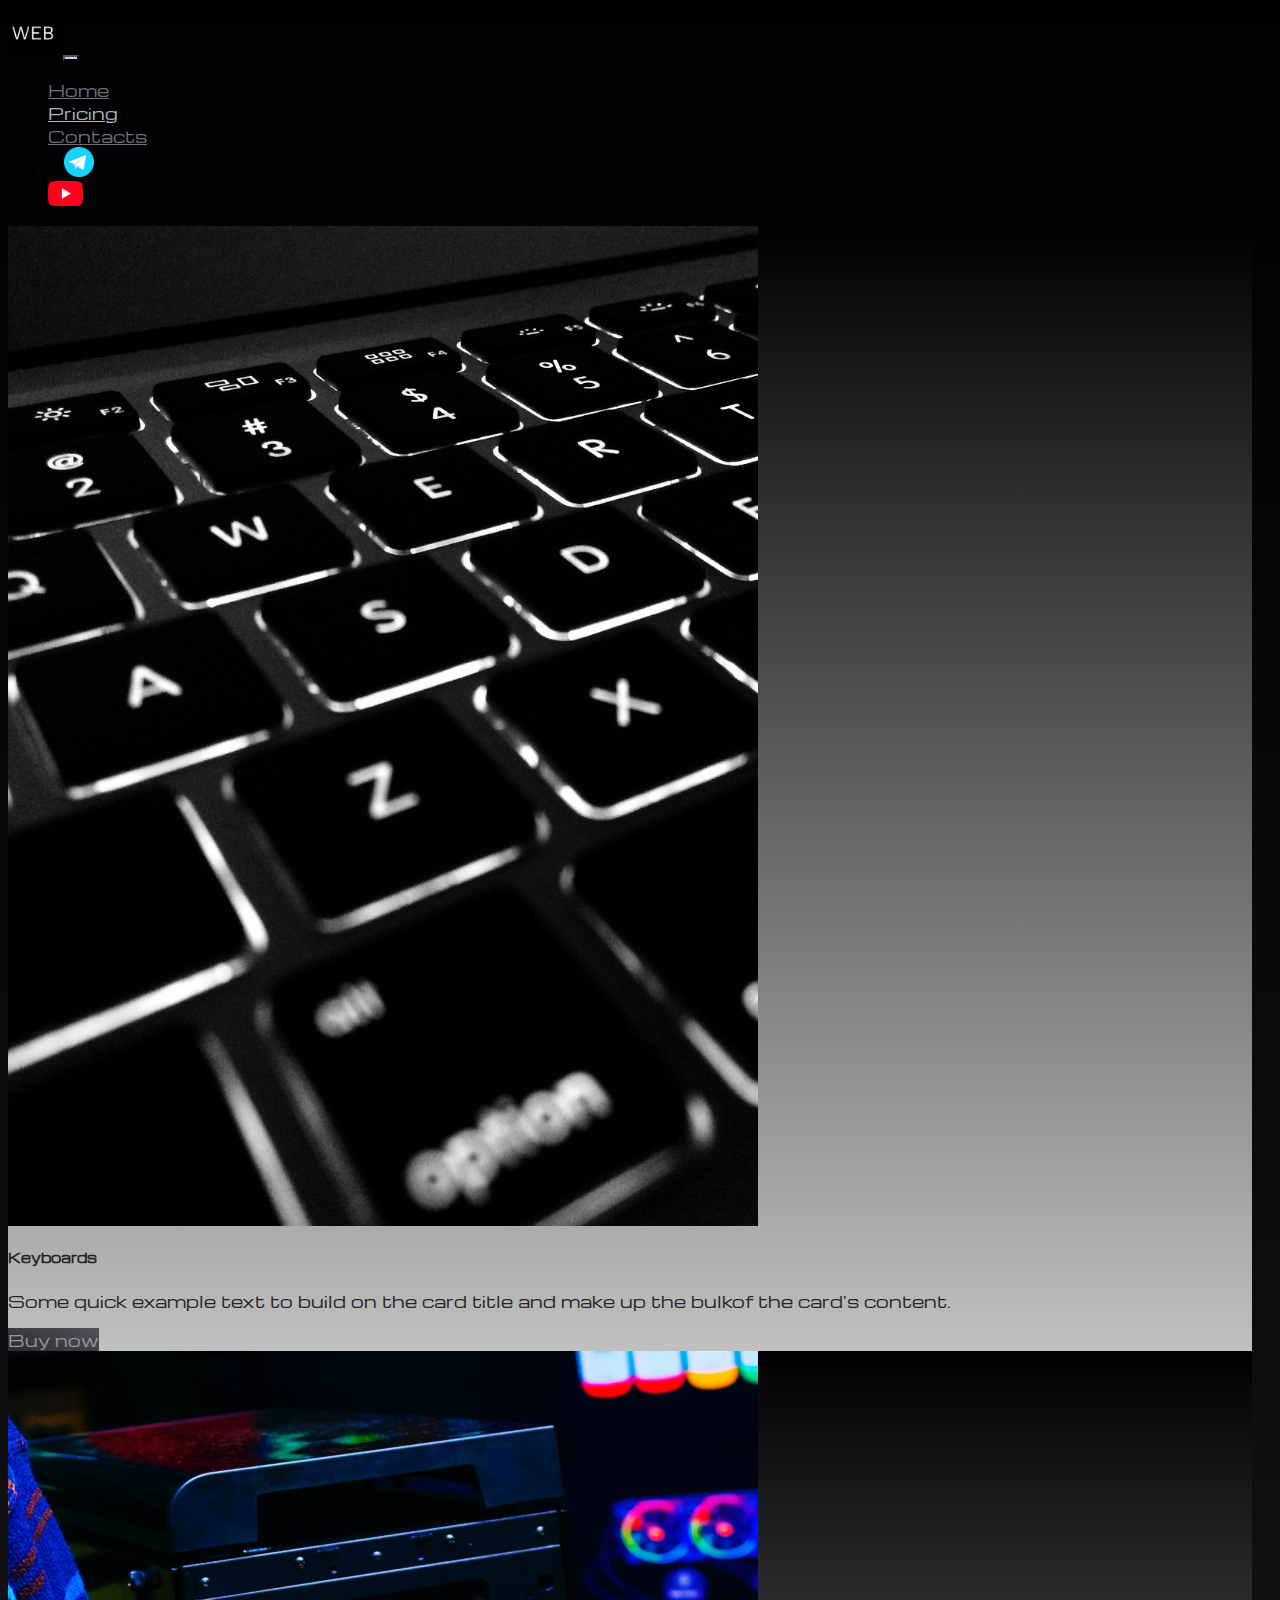
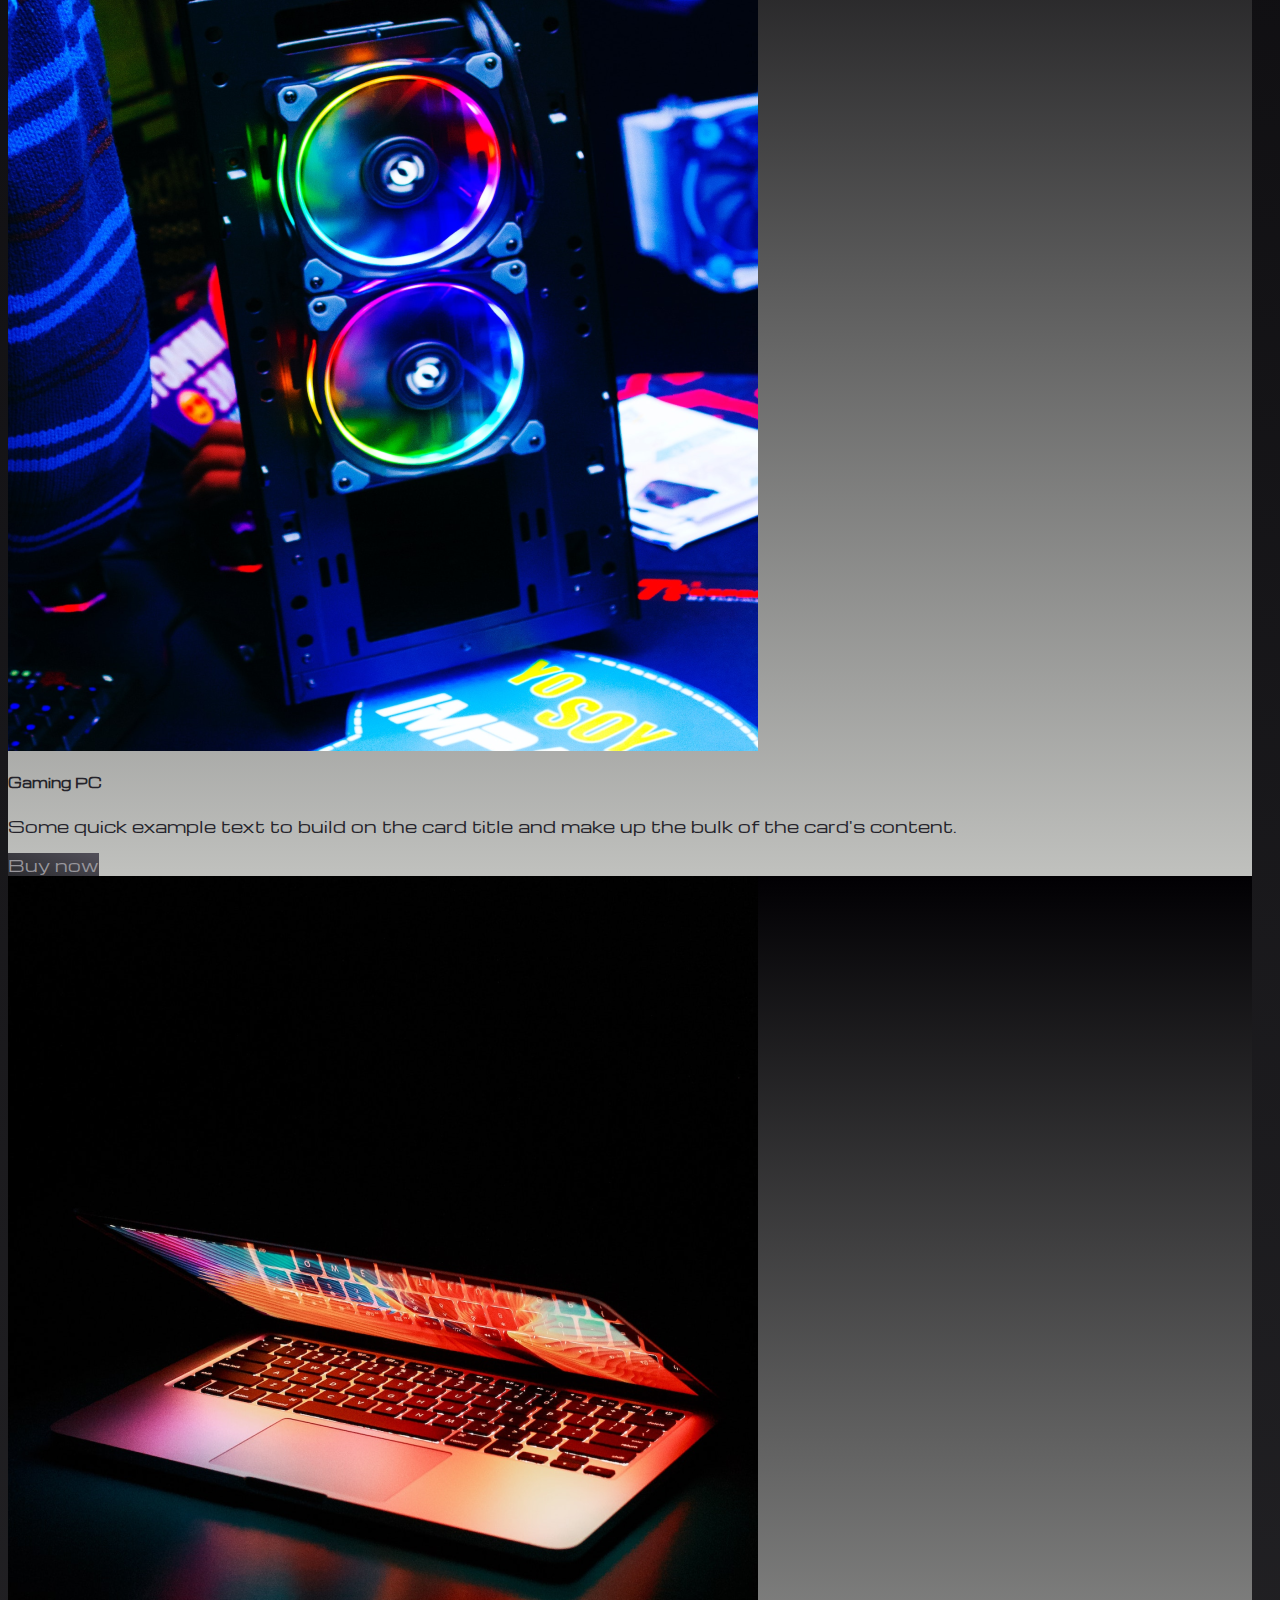
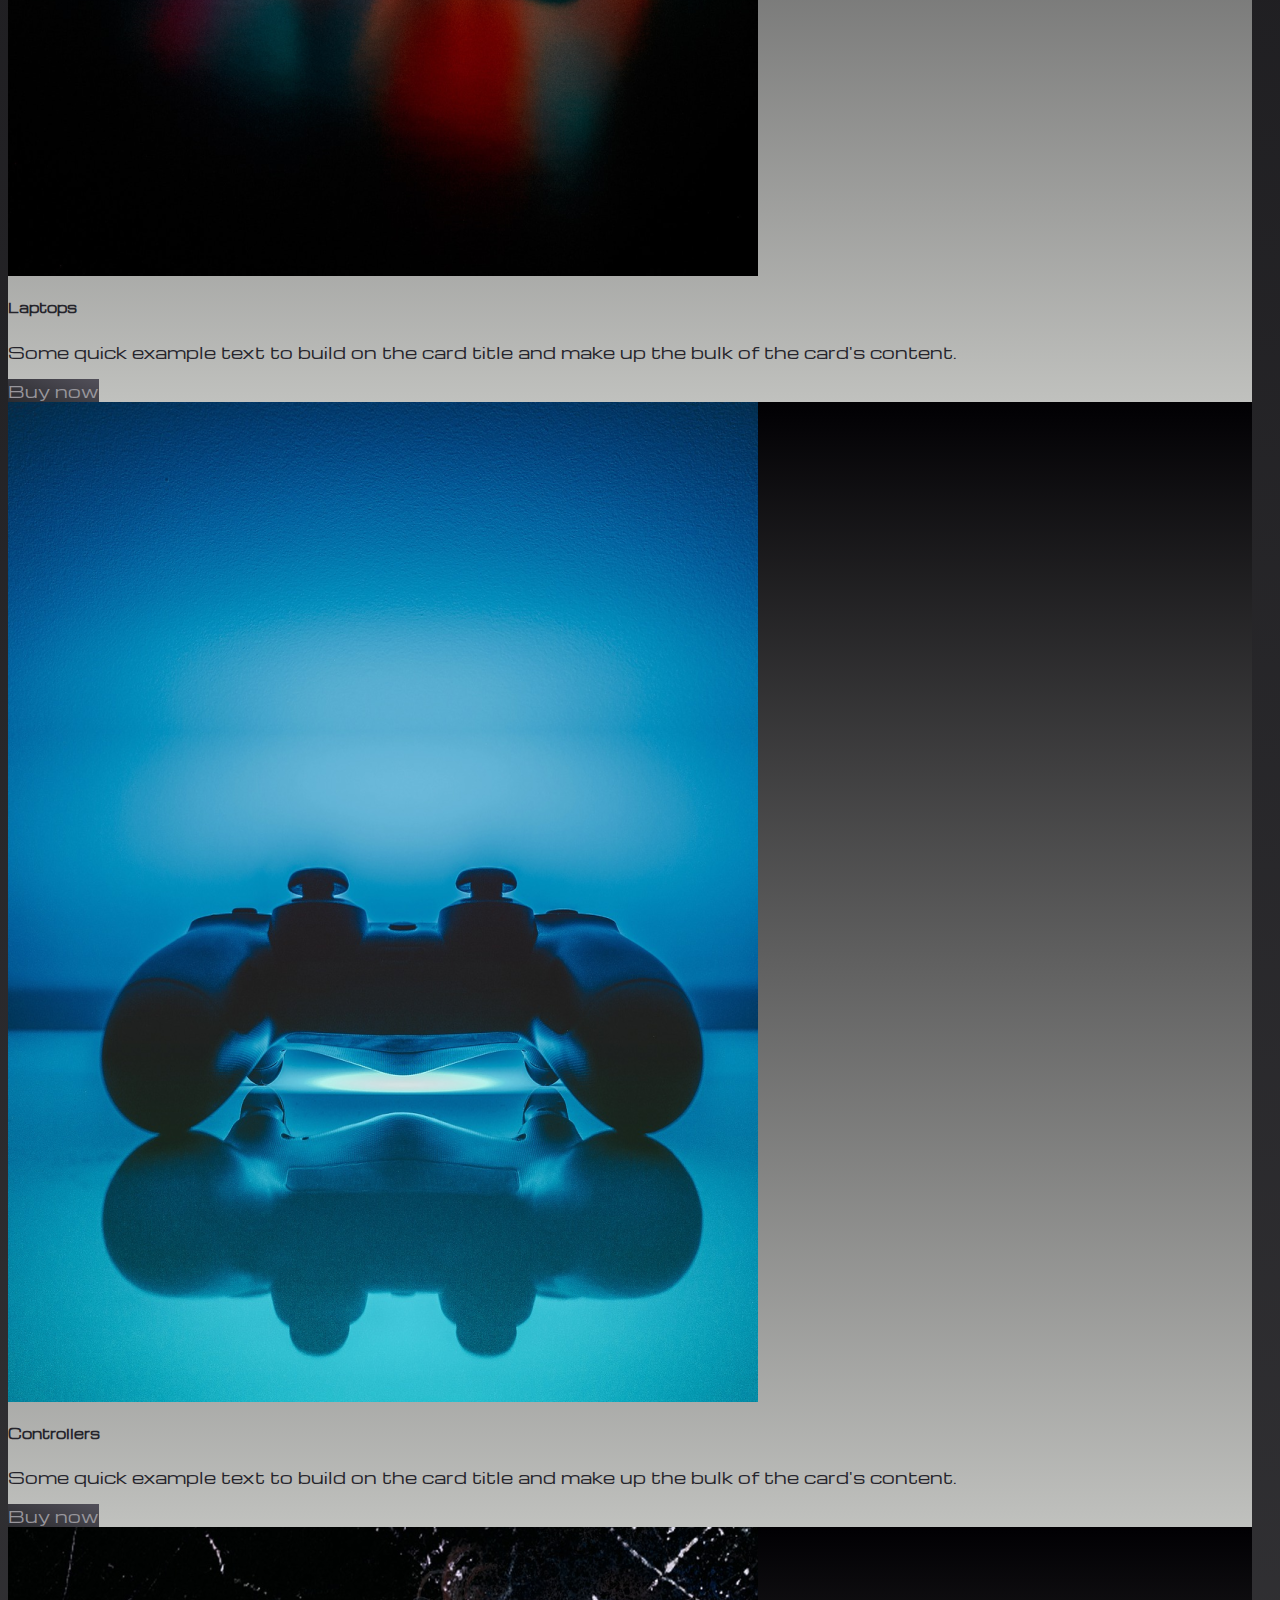
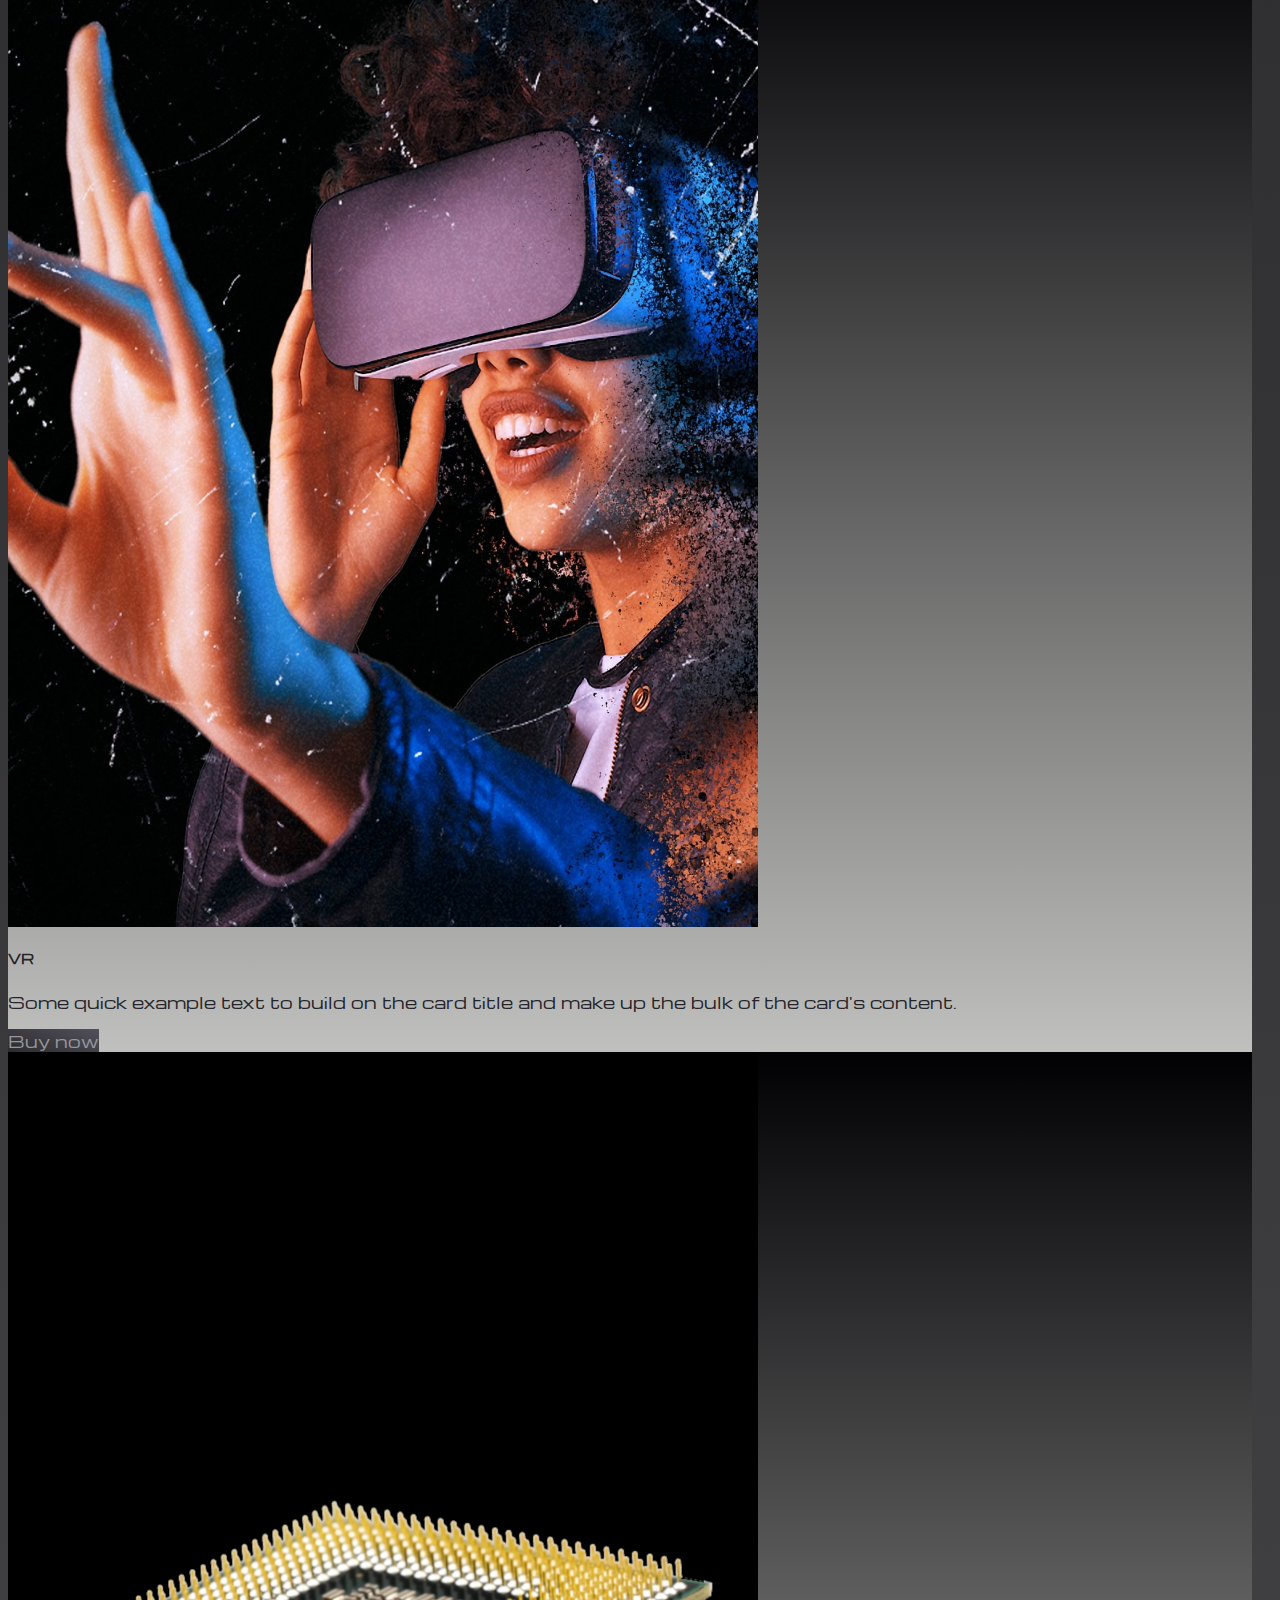
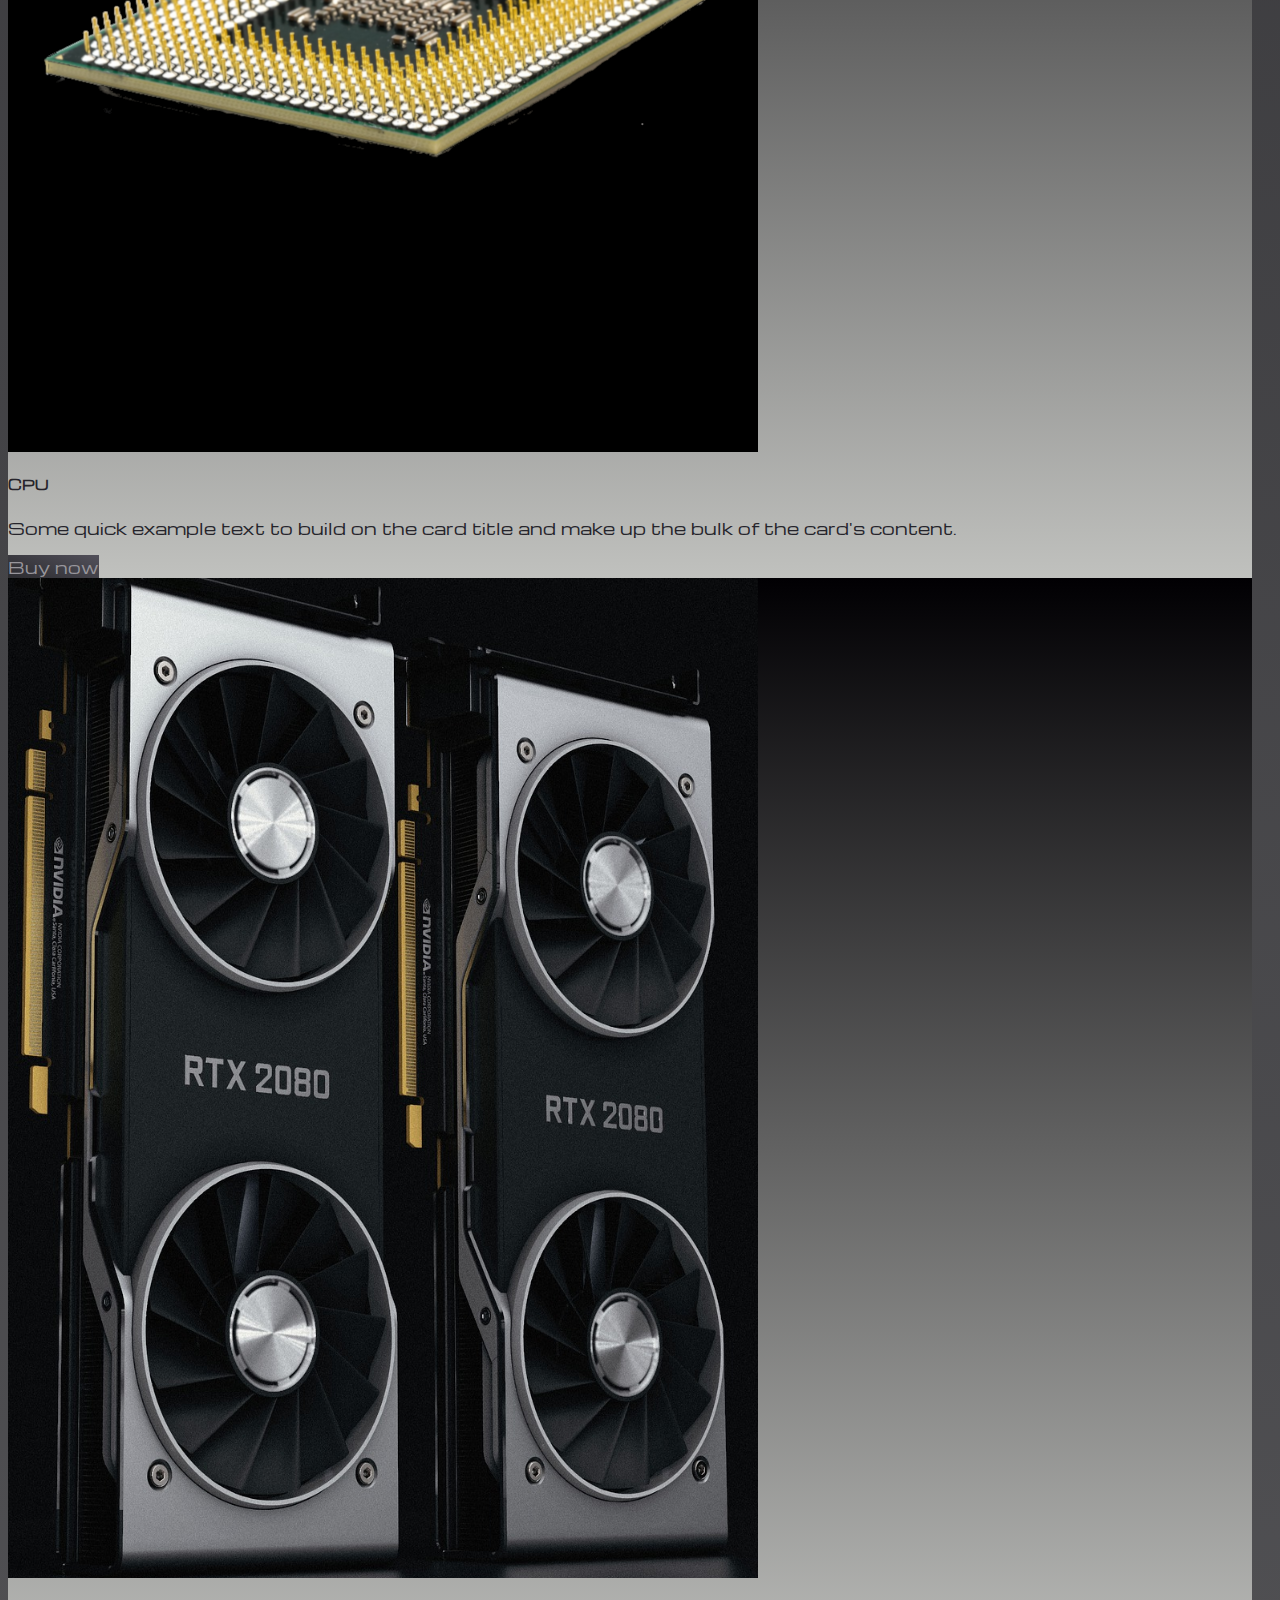
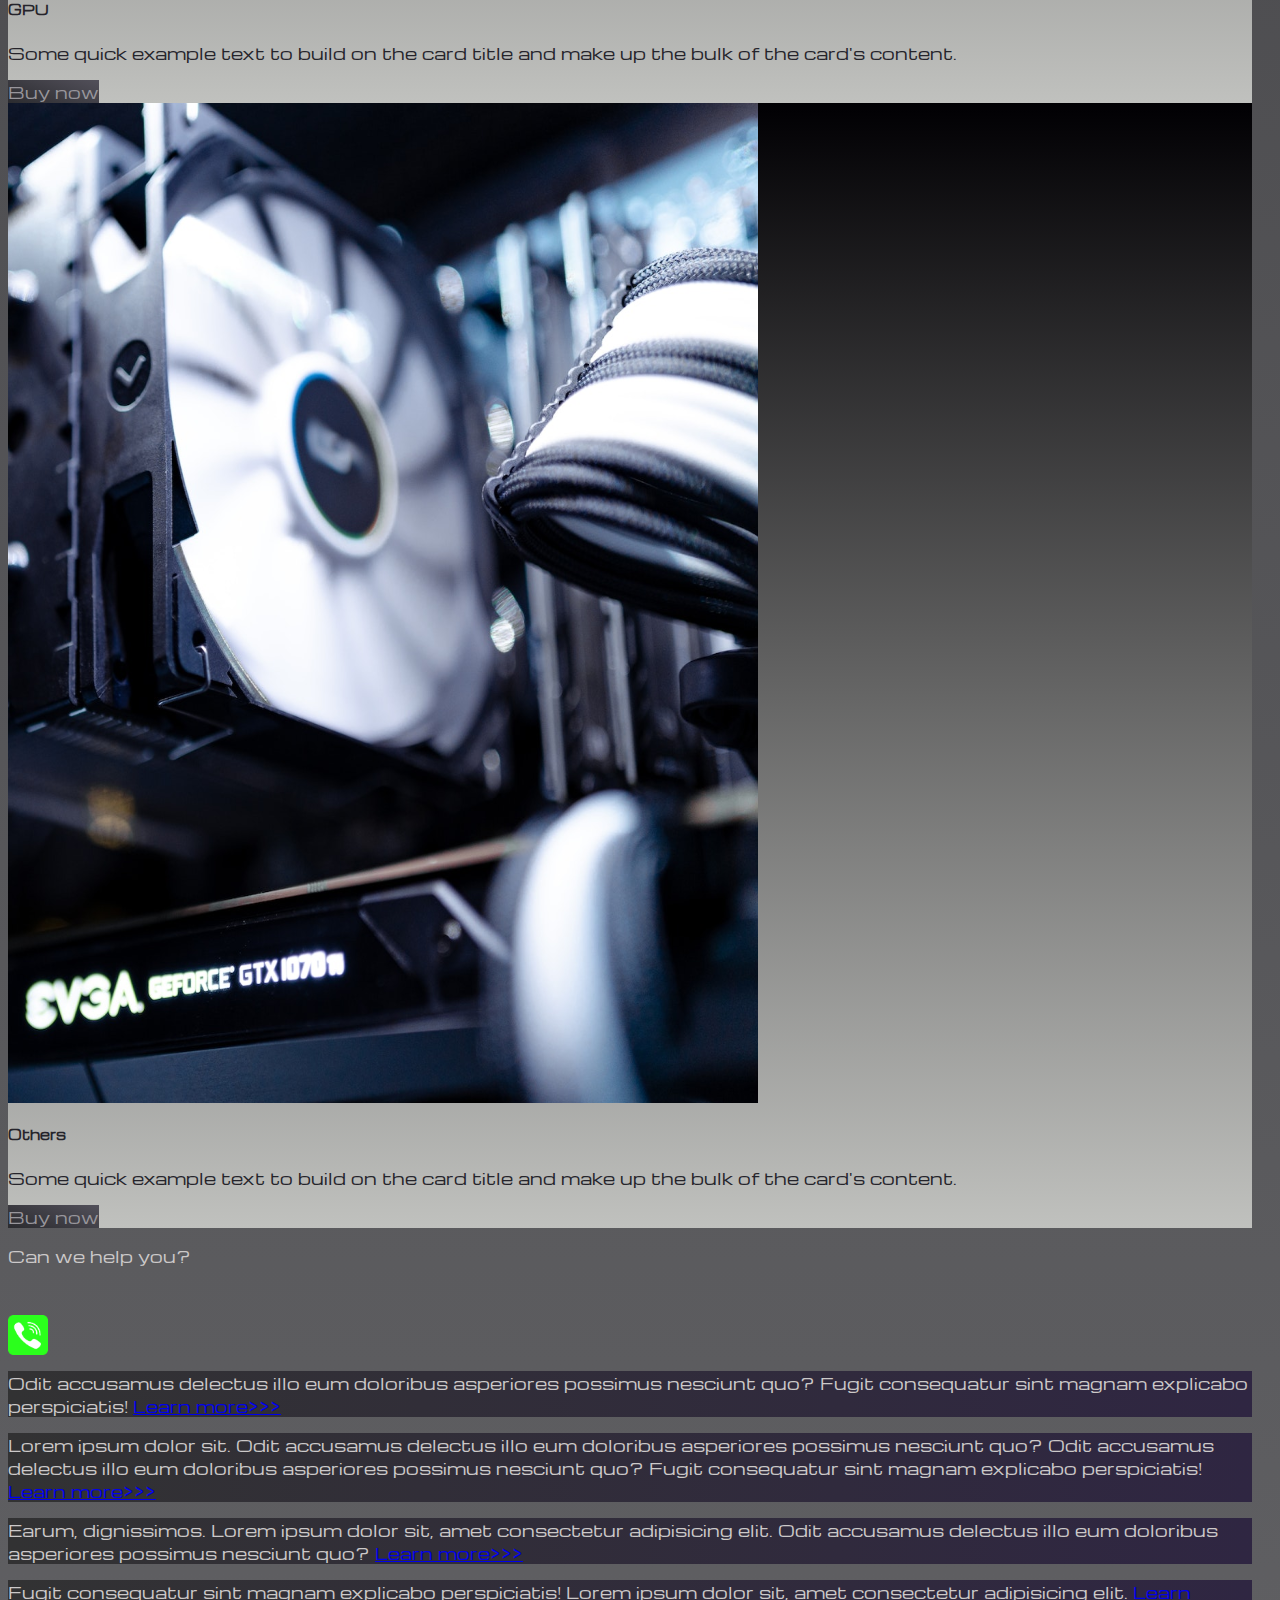
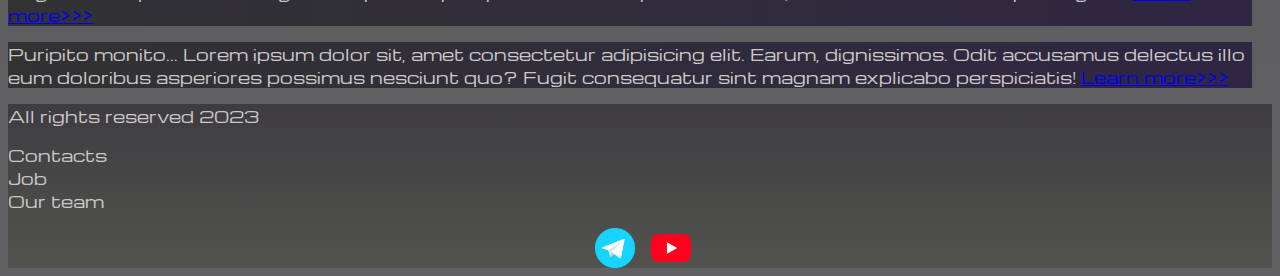
==== pricing.html @ dda82a22 "Add files via upload" ====
<a href="">
    <!DOCTYPE html>
</a>
<html lang="en">

<head>
    <meta charset="UTF-8">
    <meta name="viewport" content="width=device-width, initial-scale=1.0">
    <link href="https://cdn.jsdelivr.net/npm/bootstrap@5.0.2/dist/css/bootstrap.min.css" rel="stylesheet"
        integrity="sha384-EVSTQN3/azprG1Anm3QDgpJLIm9Nao0Yz1ztcQTwFspd3yD65VohhpuuCOmLASjC" crossorigin="anonymous">
    <link rel="stylesheet" href="source/styles/macss.css">
    <link rel="apple-touch-icon" sizes="180x180" href="source/filesikons/favicon_io/apple-touch-icon.png">
    <link rel="icon" type="image/png" sizes="32x32" href="source/filesikons/favicon_io/favicon-32x32.png">
    <link rel="icon" type="image/png" sizes="16x16" href="source/filesikons/favicon_io/favicon-16x16.png">
    <link rel="manifest" href="source/filesikons/favicon_io/site.webmanifest">
    <title>WEB</title>
</head>

<body>
    <header>
        <nav class="navbar navbar-expand-lg navbar-light bg-dark">
            <div class="container-fluid">
                <a class="navbar-brand" href="/"><img src="source/images/android-chrome-512x512.png"
                        alt=""></a>
                <button class="navbar-toggler" type="button" data-bs-toggle="collapse" data-bs-target="#navbarNav"
                    aria-controls="navbarNav" aria-expanded="false" aria-label="Toggle navigation">
                    <span class="navbar-toggler-icon"></span>
                </button>
                <div class="collapse navbar-collapse" id="navbarNav">
                    <ul class="navbar-nav">
                        <li class="nav-item">
                            <a class="nav-link" aria-current="page" href="/">Home</a>
                        </li>
                        <li class="nav-item">
                            <a class="nav-link active" href="pricing.html">Pricing</a>
                        </li>
                        <li class="nav-item">
                            <a class="nav-link" href="pricing.html">Contacts</a>
                        </li>
                        <li class="nav-item">
                            <a class="nav-link" href="pricing.html">
                                <img style="width: 30px; margin-inline: 1em;" src="source/images/tg.png" alt="...">
                            </a>
                        </li>
                        <li class="nav-item">
                            <a class="nav-link" href="pricing.html">
                                <img style="width: 35px;" src="source/images/yt.png" alt="...">
                            </a>
                        </li>
                    </ul>
                </div>
            </div>
        </nav>
    </header>
    <section>
       
        <div class="container-fluid mt-4">
            <div class="row">
                <div class="col-lg-1"> </div>

                <div class="col-lg-8 col-md-12">
                    <div class="row">
                        <div class="col-lg-4 col-md-6 mt-4">
                            <div class="card">
                                <a href="#"><img src="source/images/acc.png" class="card-img-top" alt="Keyboards"></a>
                                <div class="card-body">
                                    <h5 class="card-title"><a href="#">Keyboards</a></h5>
                                    <p class="card-text"><a href="#">
                                            Some quick example text to build on the card title and make up the bulkof
                                            the card's content. </a></p>
                                    <a href="#" class="btn btn-primary">Buy now</a>
                                </div>
                            </div>
                        </div>
                        <div class="col-lg-4 col-md-6 mt-4">
                            <a href="">
                                <div class="card">
                            </a>
                            <a href="#"><img src="source/images/gaming pc.png" class="card-img-top" alt="gaming-pc"></a>
                            <div class="card-body">
                                <h5 class="card-title"><a href="#">Gaming PC</a></h5>
                                <p class="card-text"><a href="#">
                                        Some quick example text to build on the card title and make up
                                        the
                                        bulk
                                        of the card's content.
                                    </a></p>
                                <a href="#" class="btn btn-primary">Buy now</a>
                            </div>
                        </div>
                    </div>
                    <div class="col-lg-4 col-md-6 mt-4">
                        <div class="card">
                            <a href="#"><img src="source/images/laptop.png" class="card-img-top" alt="Laptops"></a>
                            <div class="card-body">
                                <h5 class="card-title"><a href="#">Laptops</a></h5>
                                <p class="card-text"><a href="#">
                                        Some quick example text to build on the card title and make up
                                        the
                                        bulk
                                        of the card's content.
                                    </a></p>
                                <a href="#" class="btn btn-primary">Buy now</a>
                            </div>
                        </div>
                    </div>
                    <div class="col-lg-4 col-md-6 mt-4">
                        <div class="card">
                            <a href="#"><img src="source/images/controller.png" class="card-img-top"
                                    alt="Controller"></a>
                            <div class="card-body">
                                <h5 class="card-title"><a href="#">Controllers</a></h5>
                                <p class="card-text"><a href="#">
                                        Some quick example text to build on the card title and make up
                                        the
                                        bulk
                                        of the card's content.
                                    </a></p>
                                <a href="#" class="btn btn-primary">Buy now</a>
                            </div>
                        </div>
                    </div>
                    <div class="col-lg-4 col-md-6 mt-4">
                        <div class="card">
                            <a href="#"><img src="source/images/vr.png" class="card-img-top" alt="VR"></a>
                            <div class="card-body">
                                <h5 class="card-title"><a href="#">VR</a></h5>
                                <p class="card-text"><a href="#">
                                        Some quick example text to build on the card title and make up
                                        the
                                        bulk
                                        of the card's content.
                                    </a></p>
                                <a href="#" class="btn btn-primary">Buy now</a>
                            </div>
                        </div>
                    </div>
                    <div class="col-lg-4 col-md-6 mt-4">
                        <div class="card">
                            <a href="#"><img src="source/images/cpu.png" class="card-img-top" alt="CPU"></a>
                            <div class="card-body">
                                <h5 class="card-title"><a href="#">CPU</a></h5>
                                <p class="card-text"><a href="#">
                                        Some quick example text to build on the card title and make up
                                        the
                                        bulk
                                        of the card's content.
                                    </a></p>
                                <a href="#" class="btn btn-primary">Buy now</a>
                            </div>
                        </div>
                    </div>
                    <div class="col-lg-4 col-md-6 mt-4">
                        <div class="card">
                            <a href="#"><img src="source/images/gpu.png" class="card-img-top" alt="GPU"></a>
                            <div class="card-body">
                                <h5 class="card-title"><a href="#">GPU</a></h5>
                                <p class="card-text"><a href="#">
                                        Some quick example text to build on the card title and make up
                                        the
                                        bulk
                                        of the card's content.
                                    </a></p>
                                <a href="#" class="btn btn-primary">Buy now</a>
                            </div>
                        </div>
                    </div>
                    <div class="col-lg-4 col-md-6 mt-4">
                        <div class="card">
                            <a href="#"><img src="source/images/other.png" class="card-img-top" alt="Others"></a>
                            <div class="card-body">
                                <h5 class="card-title"><a href="#">Others</a></h5>
                                <p class="card-text"><a href="#">
                                        Some quick example text to build on the card title and make up
                                        the
                                        bulk
                                        of the card's content.
                                    </a></p>
                                <a href="#" class="btn btn-primary">Buy now</a>
                            </div>
                        </div>
                    </div>
                    <div>
                        <div class="col-lg-12 col-md-12 text-center mt-4">
                            <p>Can we help you?</p>
                        </div>
                        <div class="col-lg-12 col-md-12 text-center ">
                            <img class="call-anim" style="width: 40px; margin-top: 2em;" src="source/images/phone.png"
                                alt="...">
                        </div>
                    </div>
                </div>

            </div>
            <div class="col-lg-3 col-md-12">
                <div class="row px-2">
                    <div class="col-lg-12 sidebar my-4">
                        <p>Odit accusamus delectus illo eum doloribus asperiores possimus nesciunt quo? Fugit
                            consequatur sint magnam explicabo perspiciatis! <a href="#">Learn more>>></a></p>
                    </div>
                    <div class="col-lg-12 sidebar my-4">
                        <p>Lorem ipsum dolor sit. Odit accusamus delectus illo eum doloribus asperiores possimus
                            nesciunt quo? Odit accusamus delectus illo eum doloribus asperiores possimus nesciunt quo?
                            Fugit consequatur sint magnam explicabo perspiciatis! <a href="#">Learn more>>></a></p>
                    </div>
                    <div class="col-lg-12 sidebar my-4">
                        <p>Earum, dignissimos. Lorem ipsum dolor sit, amet consectetur adipisicing elit. Odit accusamus
                            delectus illo eum doloribus asperiores possimus nesciunt quo? <a href="#">Learn more>>></a>
                        </p>
                    </div>
                    <div class="col-lg-12 sidebar my-4">
                        <p>Fugit consequatur sint magnam explicabo perspiciatis! Lorem ipsum dolor sit, amet consectetur
                            adipisicing elit. <a href="#">Learn more>>></a></p>
                    </div>
                    <div class="col-lg-12 sidebar my-4">
                        <p>Puripito monito... Lorem ipsum dolor sit, amet consectetur adipisicing elit. Earum,
                            dignissimos. Odit accusamus delectus illo eum doloribus asperiores possimus nesciunt quo?
                            Fugit consequatur sint magnam explicabo perspiciatis! <a href="#">Learn more>>></a></p>
                    </div>

                </div>
            </div>

        </div>


        </div>
    </section>
    <footer class="mt-4">
        <div class="container-fluid">
            <div class="row">
                <div class="col-lg-4 col-md-12 footer-text text-center">
                    <p>All rights reserved 2023</p>
                </div>
                <div class="col-lg-4 col-md-12 footer-text text-center">
                    <p>Contacts<br>Job<br>Our team</p>
                </div>
                <div class="col-lg-4 col-md-12 media-links">
                    <img style="width: 40px; margin-inline: 1em;" src="source/images/tg.png" alt="...">
                    <img style="width: 40px;" src="source/images/yt.png" alt="...">
                </div>
            </div>
        </div>
    </footer>
    <script src="https://cdn.jsdelivr.net/npm/bootstrap@5.0.2/dist/js/bootstrap.bundle.min.js"
        integrity="sha384-MrcW6ZMFYlzcLA8Nl+NtUVF0sA7MsXsP1UyJoMp4YLEuNSfAP+JcXn/tWtIaxVXM"
        crossorigin="anonymous"></script>
</body>

</html>
---- source/styles/macss.css ----
@import url('https://fonts.googleapis.com/css?family=Michroma&display=swap');

body{
    font-family: Michroma, serif;
    background: linear-gradient(180deg, #010003 0%, #616164 100%);
}
p {
    color: #ccc9c9;
}
.navbar-light .navbar-nav .nav-link.active, .navbar-light .navbar-nav .show>.nav-link {
    color: rgb(172, 184, 184);
}

.navbar-light .navbar-nav .nav-link {
    color: rgb(112, 112, 121) ;
}

.navbar-brand img {
    width: 50px;
}

.navbar-toggler{
    background-color: rgb(203, 203, 252) ; ;
}

.sidebar {
    color: rgb(170, 175, 174);
    background: linear-gradient(270deg, #2f2642 0%, #323233 100%);
}


.card {
    background: linear-gradient(180deg, #010003 0%, #c0c1be 100%);
}

.btn {
    background: linear-gradient(200deg, #52505a 0%, #2b2b2f 100%);
    border: none;
    color: #969696;
}

.card a{
    text-decoration: none;
    color: #25242b;
}
.row {
padding-right: 10px;
}

.slide-text,.footer-text {
    color: #c0bec5;
    margin: auto auto;
}
 footer {
    background: linear-gradient(180deg, #3e3c41 0%, #52534e 100%);
 }
 .media-links{
    display: flex;
    justify-content: center;
    align-items: center;
 }


.call-anim{
    animation: myAnim 2s ease 0s infinite normal forwards;
}
@keyframes myAnim {
	0%,
	100% {
		transform: rotate(0deg);
		transform-origin: 0 50%;
	}

	10% {
		transform: rotate(2deg);
	}

	20%,
	40%,
	60% {
		transform: rotate(-4deg);
	}

	30%,
	50%,
	70% {
		transform: rotate(4deg);
	}

	80% {
		transform: rotate(-2deg);
	}

	90% {
		transform: rotate(2deg);
	}
}
a.btn.btn-primary {
    color: #98969c;
}
a.btn.btn-primary:hover {
    color: #e7e6ec;
}
@media (max-width:755px){
  .carousel-indicators {
    display: none;
  }  
}
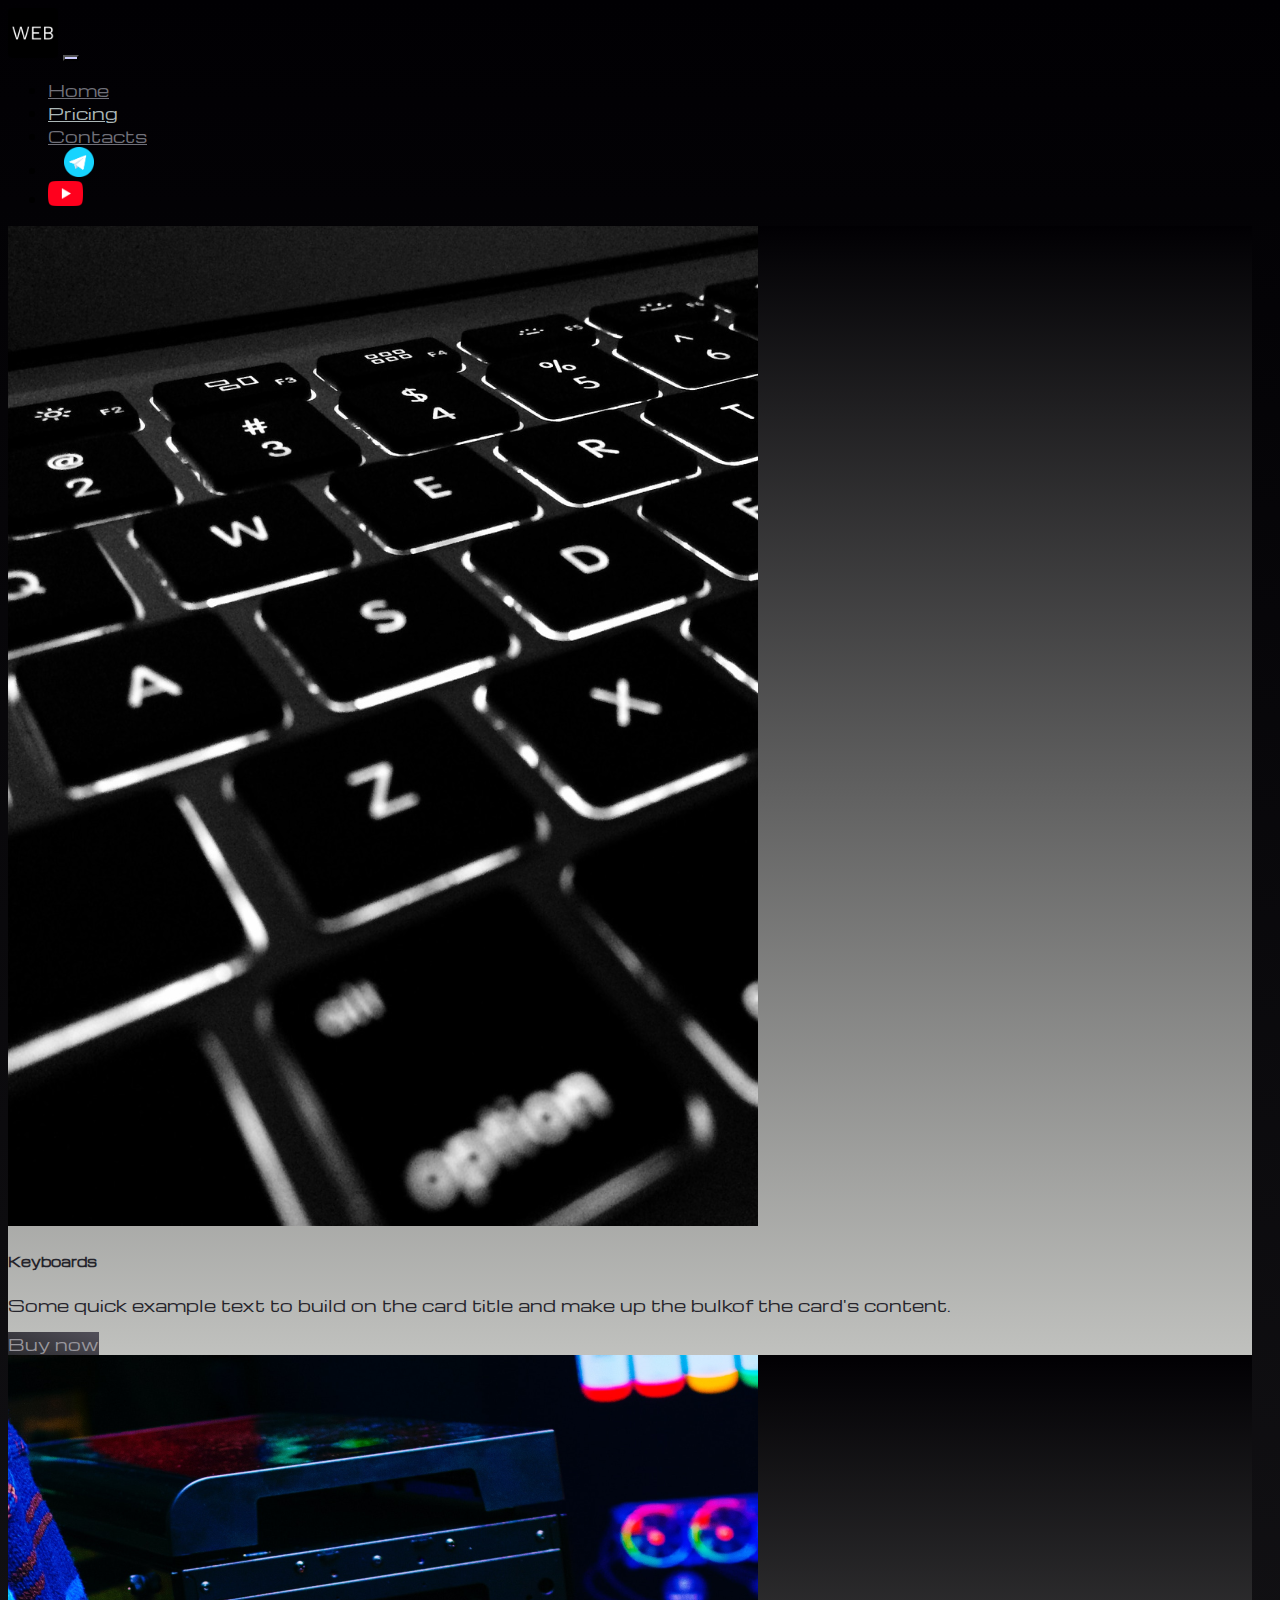
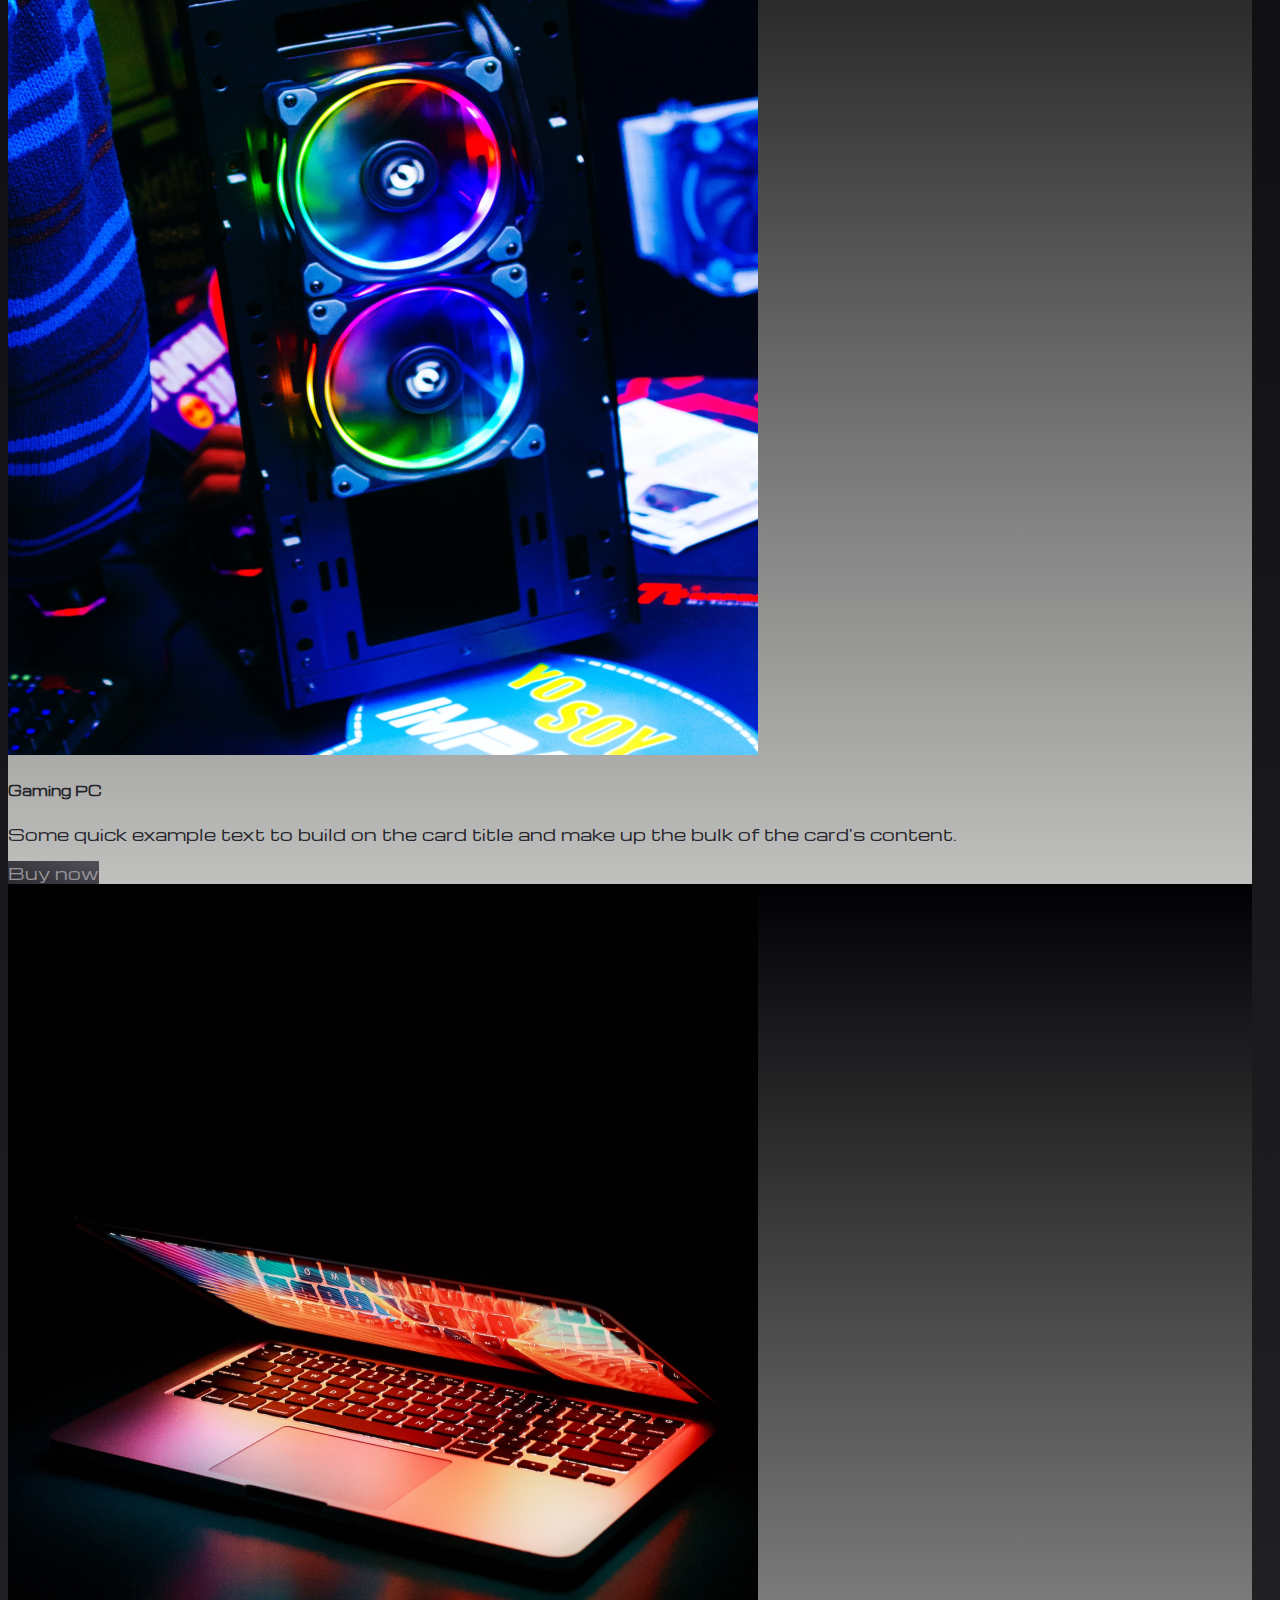
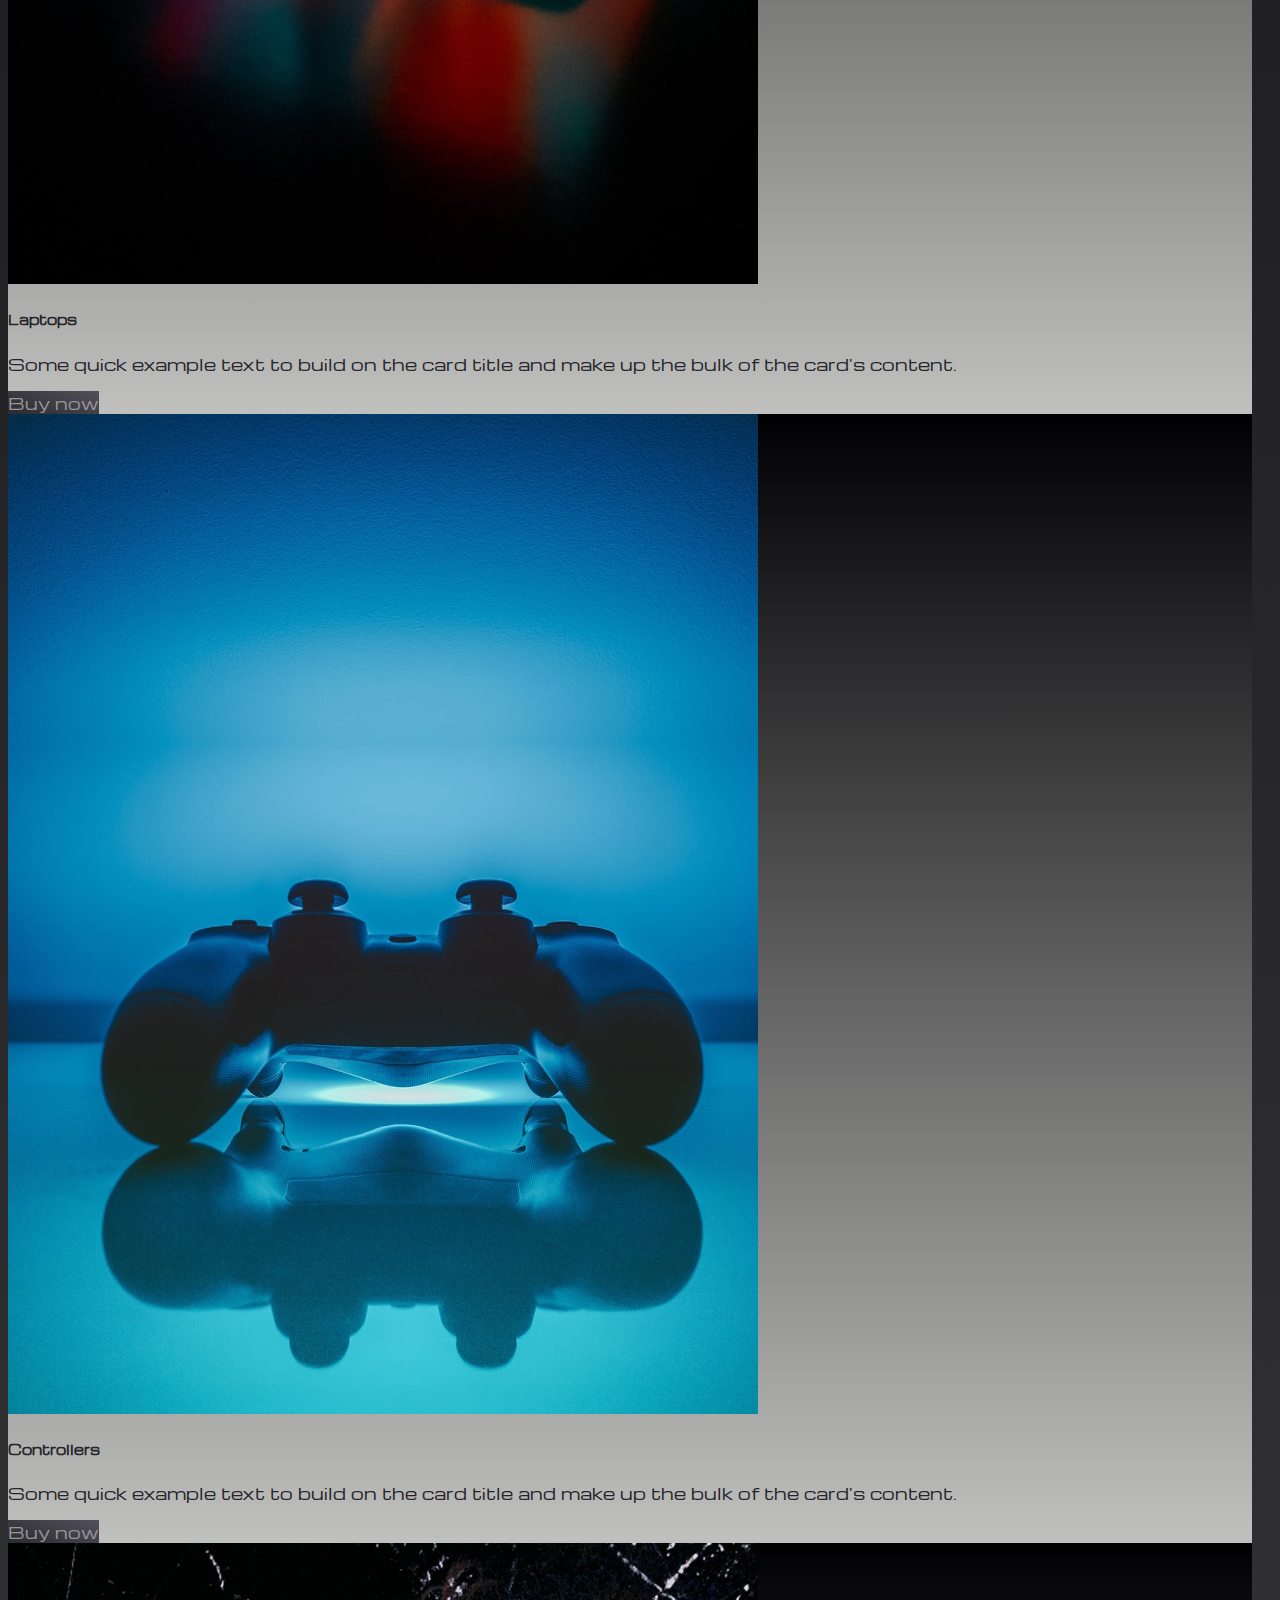
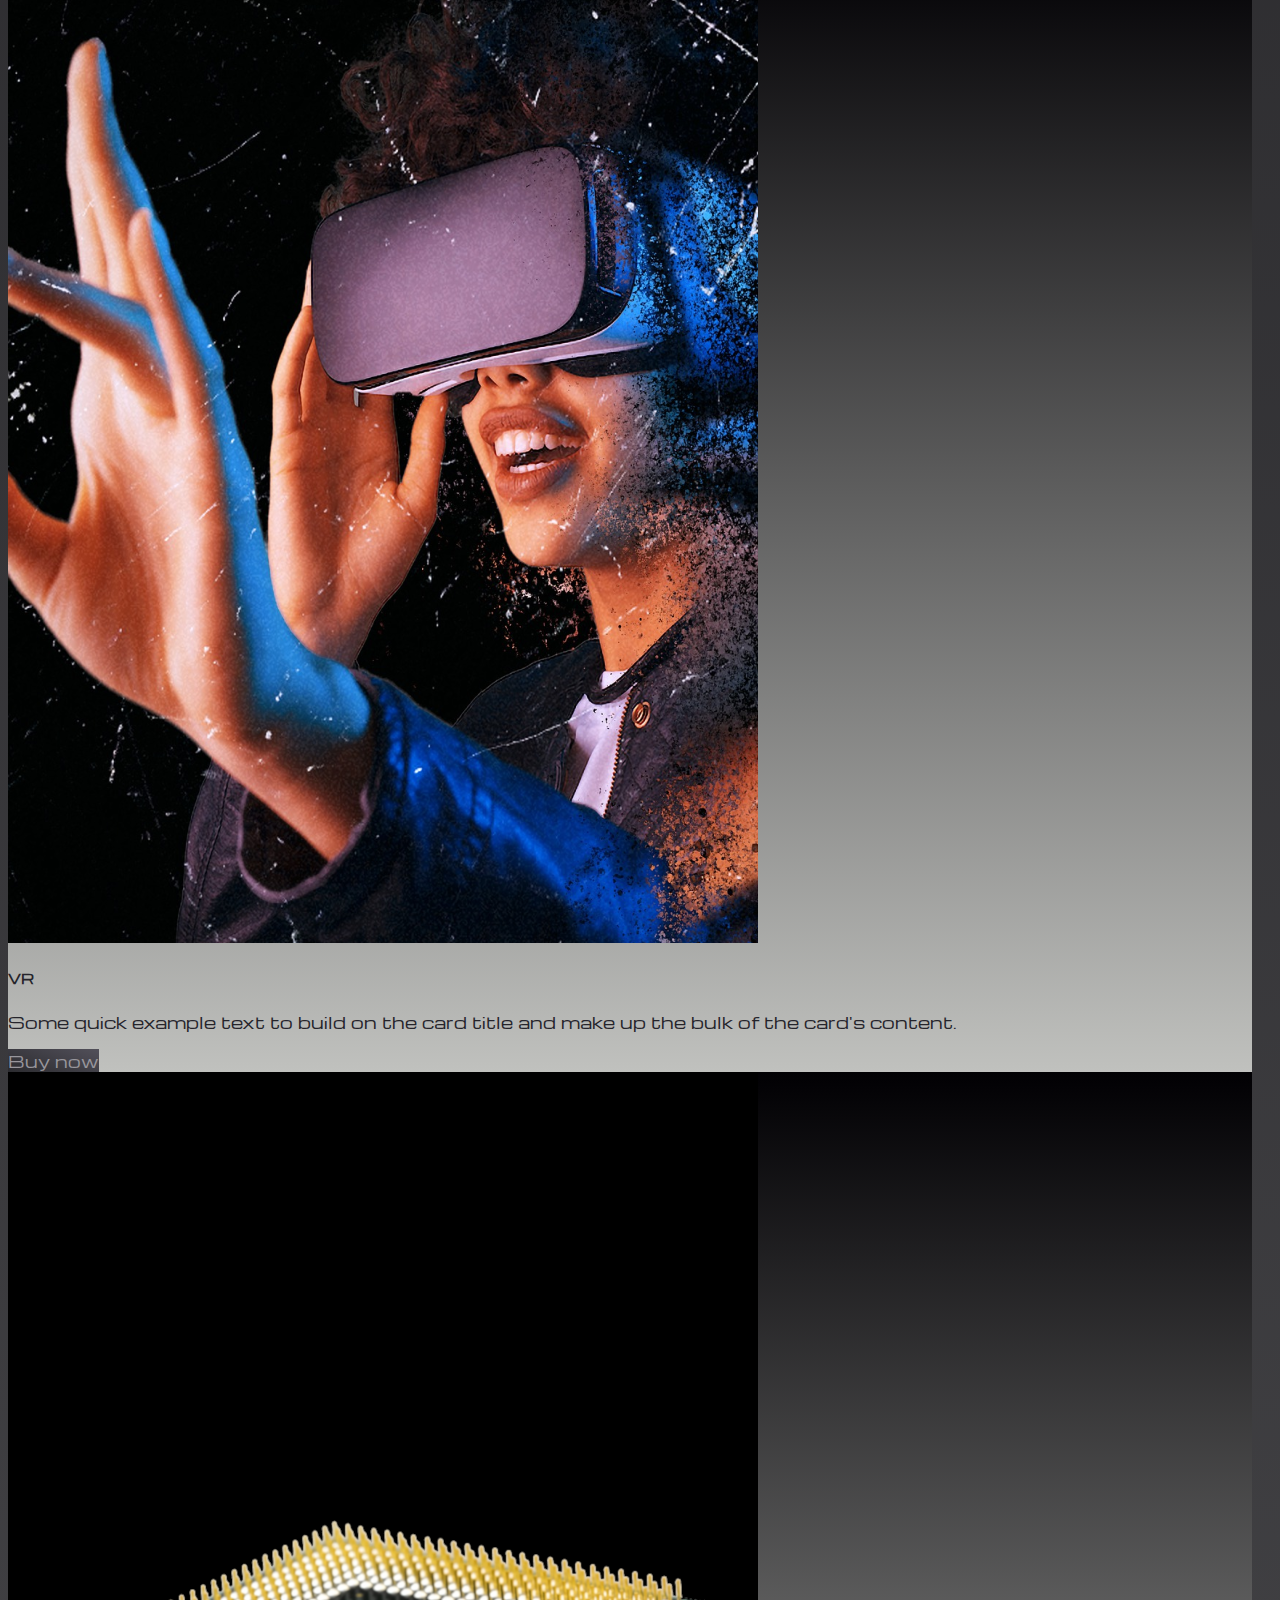
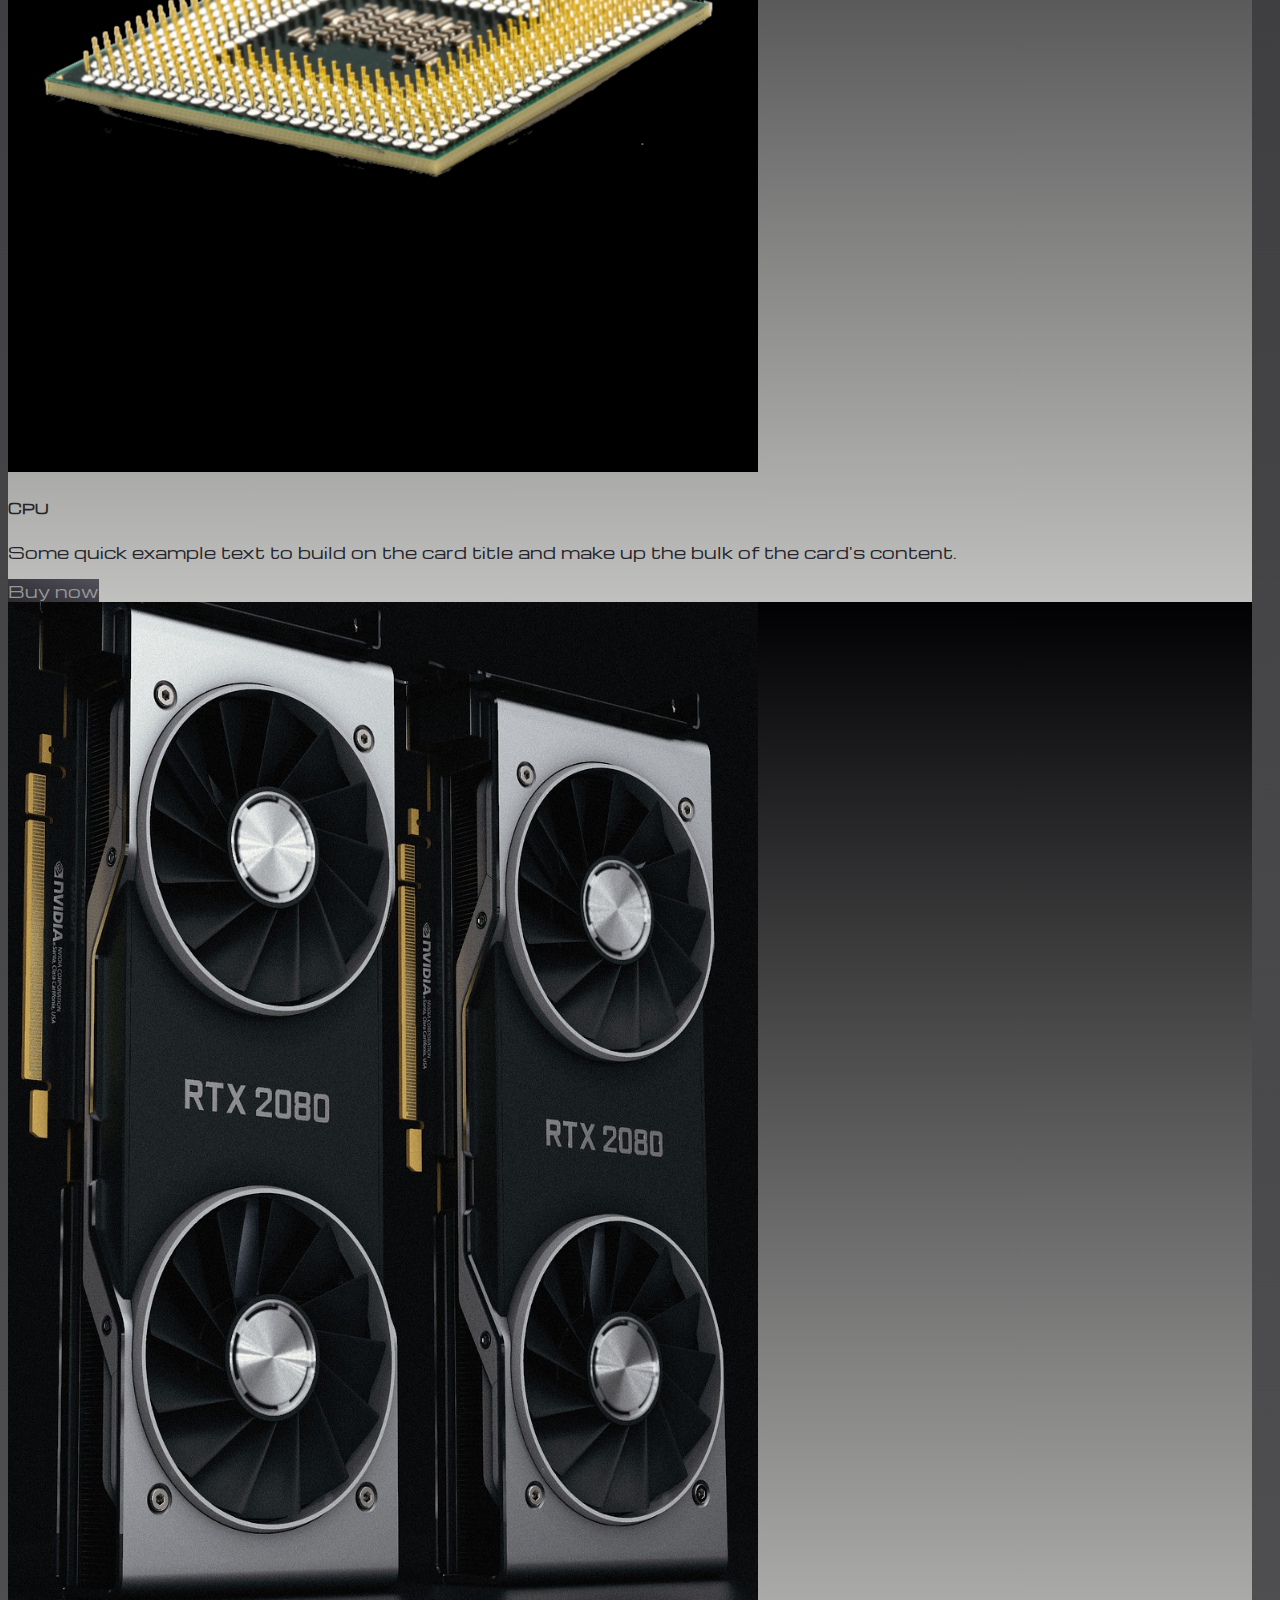
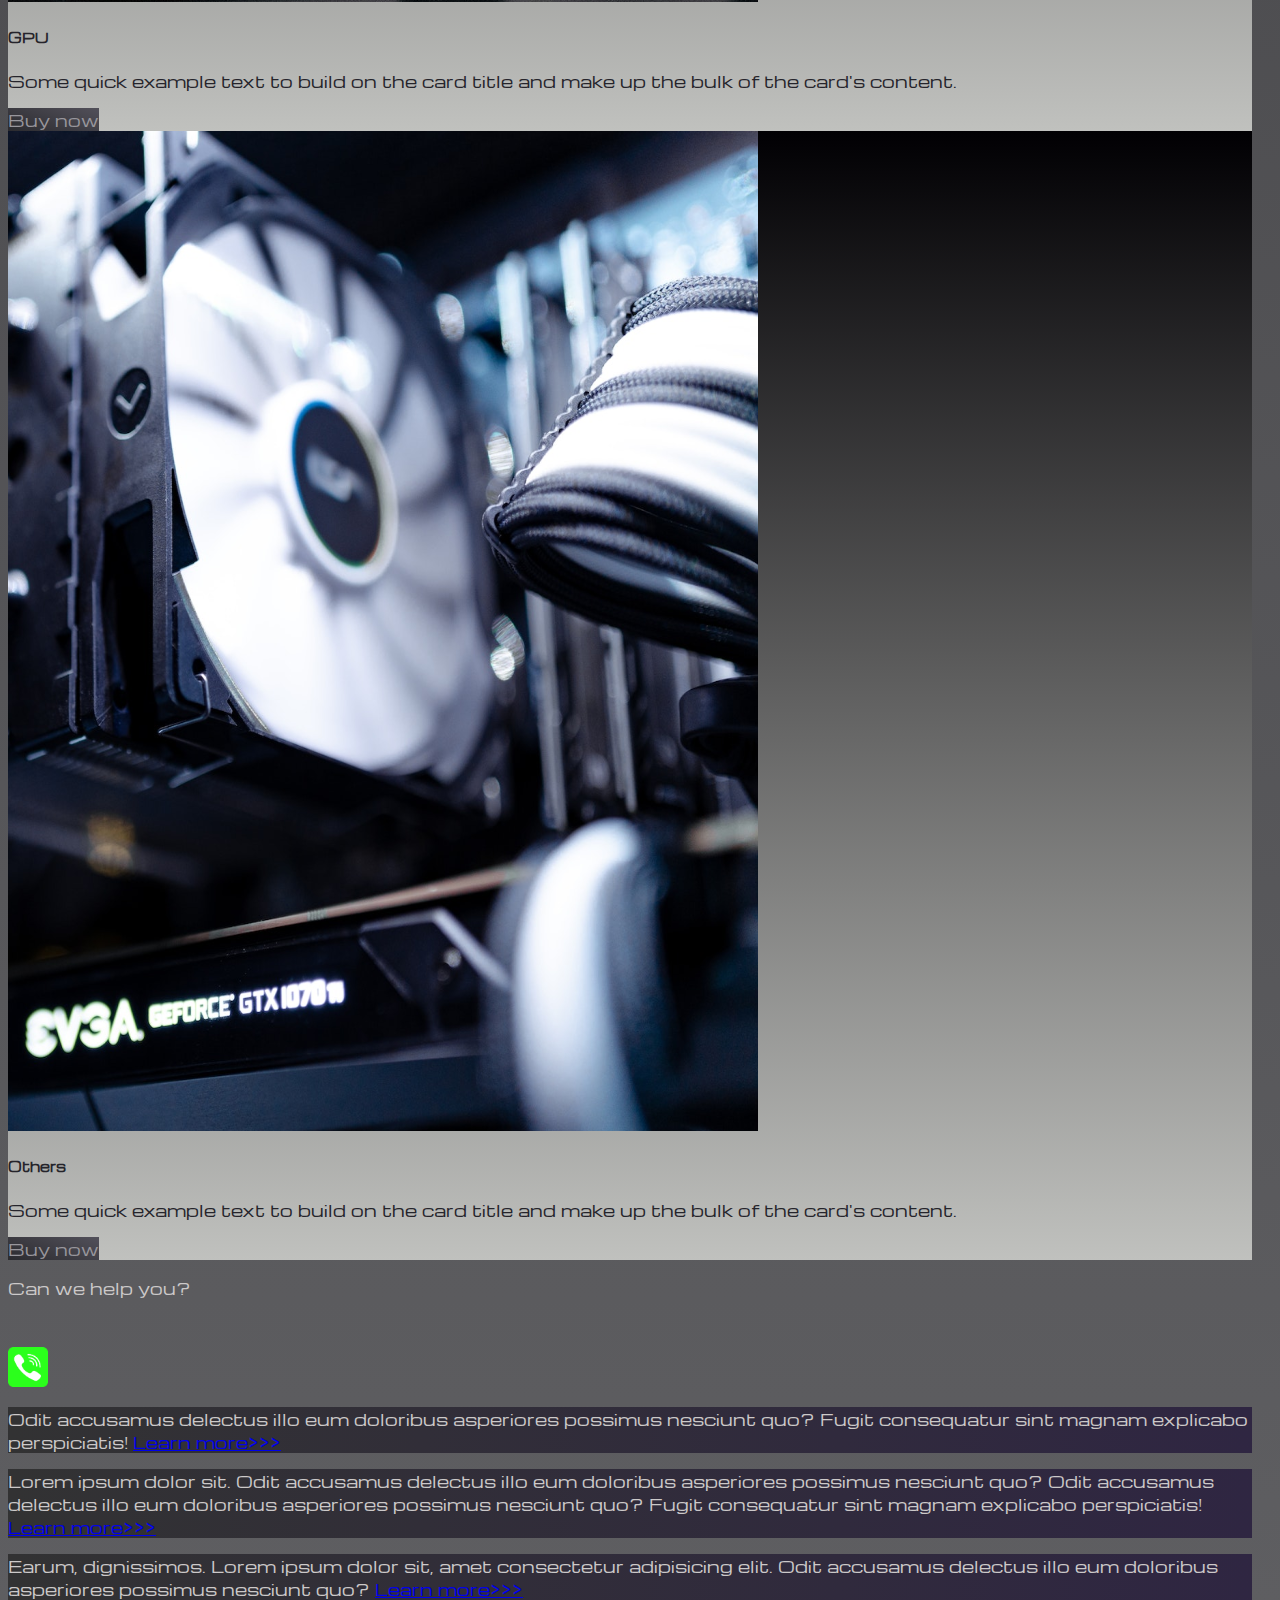
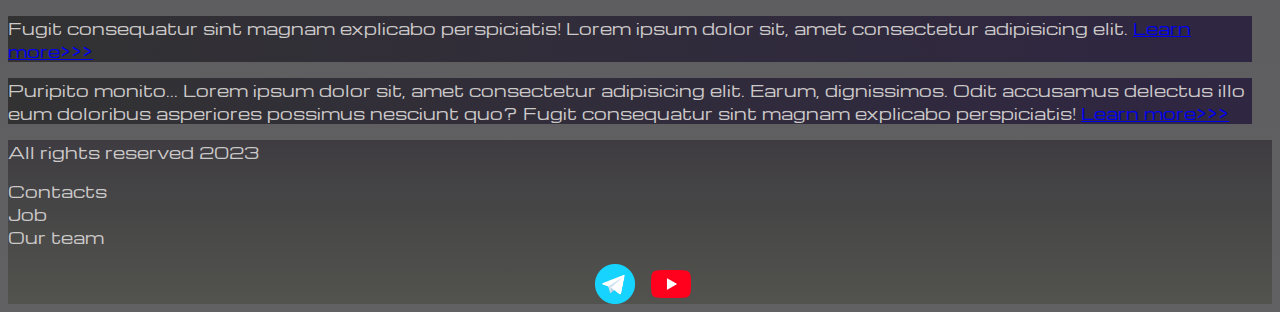
==== commit e92a08d7: "Update pricing.html" ====
--- a/pricing.html
+++ b/pricing.html
@@ -1,6 +1,4 @@
-<a href="">
     <!DOCTYPE html>
-</a>
 <html lang="en">
 
 <head>
@@ -247,4 +245,4 @@
         crossorigin="anonymous"></script>
 </body>
 
-</html>+</html>
